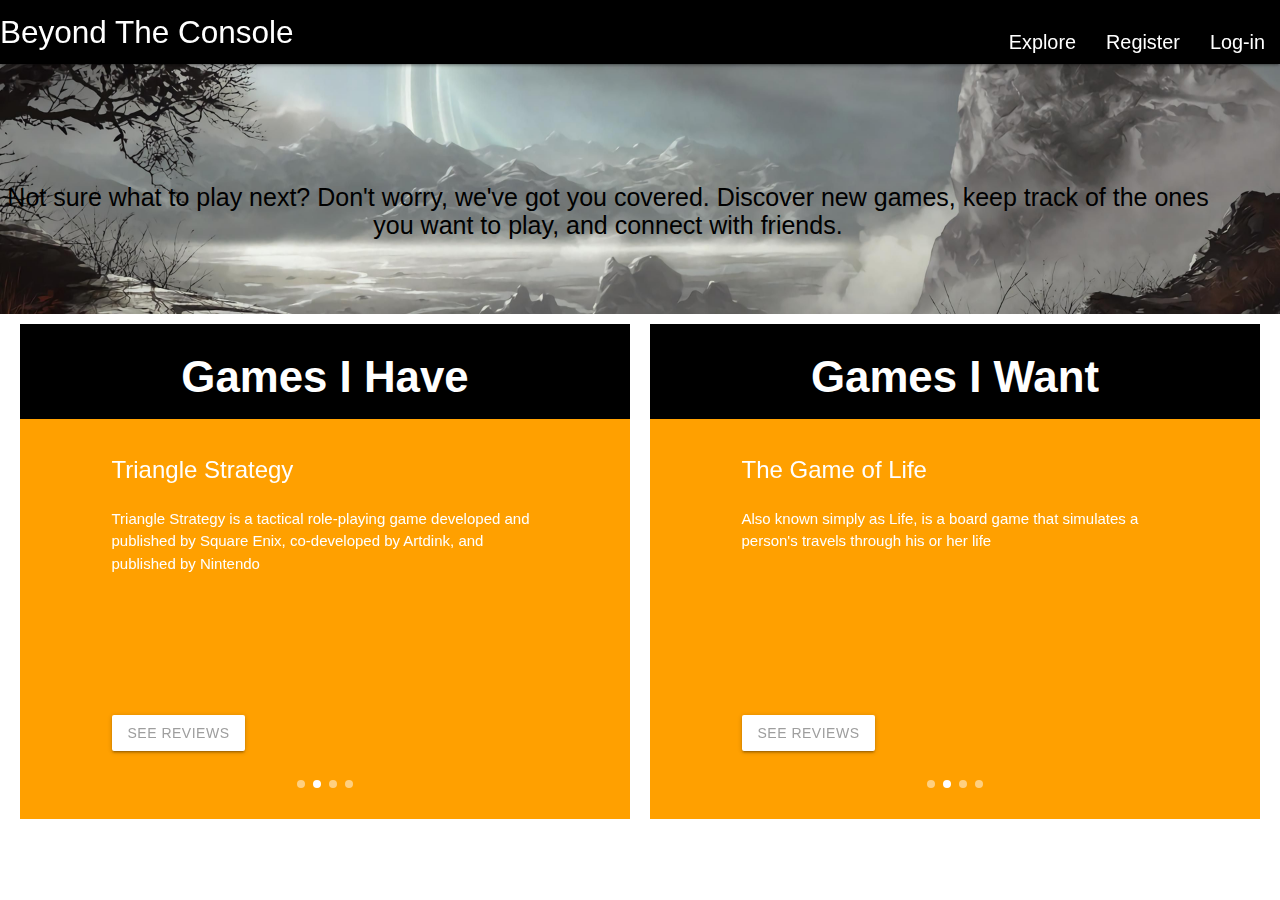
==== public/index.html @ 5138a20f "Add files via upload" ====
<!DOCTYPE html>
<html lang="en">
<head>
    <meta charset="UTF-8">
    <meta http-equiv="X-UA-Compatible" content="IE=edge">
    <meta name="viewport" content="width=device-width, initial-scale=1.0">
    <title>Beyond The Console</title>
     <!--Import Google Icon Font-->
     <link href="https://fonts.googleapis.com/icon?family=Material+Icons" rel="stylesheet">
     <!-- Import jquery cdn -->
     <script src="https://ajax.googleapis.com/ajax/libs/jquery/3.6.0/jquery.min.js"></script>
     <!--Import materialize.css-->
     <link type="text/css" rel="stylesheet" href="./assets/css/materialize.css"  media="screen,projection"/>
     <!-- The last CSS page takes priority -->
    <link rel="stylesheet" href="./assets/css/style.css"/>
    
    

</head>
<body>
  <!-- header and navigation -->
    <header>
      <div class="navbar-fixed ">
        <nav class="deep-purple lighten-2">
            <div class="nav-wrapper">
              <a href="index.html" class="brand-logo">Beyond The Console</a>
              <a href="#" data-target="mobile-demo" class="sidenav-trigger"><i class="material-icons">menu</i></a>
              <a class="sidenav-close" href="#!"></a>
              <ul id="nav-mobile" class="right hide-on-med-and-down">
                <li><a href="sass.html">Explore</a></li>
                <li><a class="modal-trigger sidenav-close" href="#register">Register</a></li>
                <li><a class="modal-trigger" href="#login">Log-in</a></li>
              </ul>
            </div>
          </nav>
          <!-- the ul is for the sidenav on smaller screens -->
          <ul class="sidenav" id="mobile-demo">
            <li><a href="sass.html">Explore</a></li>
            <!-- # targets the id of the register model we want to open -->
            <li><a class="modal-trigger" href="#register">Register</a></li>
            <!-- # targets the id of the login modal we want to open -->
            <li><a class="modal-trigger" href="#login">Log-in</a></li>
          </ul>
      </div>
    </header>

    <!-- hero  -->
    <section class="hero">
      <h2>Not sure what
        to play next?
        Don't worry, we've got you covered.
        Discover new games, keep track of the ones you want to play, and connect with friends.</h2>
    </section>


    <main>
    <!-- Login modal -->
    <div id="login" class="modal">
      <div class="container">
        <h3>Login</h3>
        <label for="uname"><b>Username</b></label>
      <input type="text" placeholder="Enter Username" name="uname" required>

      <label for="psw"><b>Password</b></label>
      <input type="password" placeholder="Enter Password" name="psw" required>
<!-- TODO: MAKE SUBMIT BUTTON WORK -->
      <button type="submit" id="add-user" class="btn btn-primary">Login</button>
      <!-- TODO: Add checkbox remember me back -->
      <!-- <label>
      <input type="checkbox" checked="checked" name="remember"> Remember me
      </label> -->
      </div>
    <div class="modal-footer">
      <input type="button" value="Cancel" onclick="history.go(-1)"/>
    </div>
    </div>

    <!-- Register modal -->
    <div id="register" class="modal">
      <div class="container">
        <div class="row">
          <div class="col col-md-12">
            <header class="create-user-wrap header-wrap">
              <h3>Create Your Account</h3>
              <h3 id="create-err-msg"></h3>
            </header>
      
            <h3 id="err-msg"></h3>
      
            <form id= "create-form">
              <div class="form-row">
                <div class="form-group col-md-12">
                  <label for="inputFirst">First Name</label>
                  <input type="text" class="form-control" id="inputFirst" placeholder="John">
                </div>
              </div>
      
              <div class="form-row">
                <div class="form-group col-md-12">
                  <label for="inputLast">Last Name</label>
                  <input type="text" class="form-control" id="inputLast" placeholder="Doe">
                </div>
              </div>
      
              <div class="form-row">
                <div class="form-group col-md-12">
                  <label for="inputEmail">Email</label>
                  <input type="email" class="form-control" id="inputEmail" placeholder="Email">
                </div>
              </div>
      
              <div class="form-row">
                <div class="form-group col-md-12">
                  <label for="inputPassword">Password</label>
                  <input type="password" class="form-control" id="inputPassword" placeholder="Password">
                </div>
              </div>
      
              <div>
                <h2 id="message"></h2>
              </div>
      
              <button type="submit" id="add-user" class="btn btn-primary">Submit</button>
            </form>
          </div>
        </div>
      </div>
      

      <!-- <div class="modal-content">
        <h4>Create Your Account</h4>
        <label for="firstname"><b>Username</b></label>
      <input type="text" placeholder="Enter Username" name="uname" required>

      <label for="psw"><b>Password</b></label>
      <input type="password" placeholder="Enter Password" name="psw" required>
TODO: MAKE SUBMIT BUTTON WORK
    <button type="submit">Login</button>
      <label>
      <input type="checkbox" checked="checked" name="remember"> Remember me
      </label>
      </div>
    <div class="modal-footer">
      <input type="button" value="Cancel" onclick="history.go(-1)"/>     
        <a href="#!" class="modal-close waves-effect waves-green btn-flat">Agree</a> -->
    </div>
    </div>
<section style="display: flex;justify-content:space-between; column-gap: 20px;width: 100%;padding: 0px 20px;">
  
      <section class="black" style="width: 100%;max-width:50%;">
        <h3 class="game-type-title"> Games I Have</h3>
        <div class="carousel carousel-slider" data-indicators="true">
          <div class="carousel-fixed-item">
            <div class="container">
              <a class="btn waves-effect white grey-text darken-text-2" href="https://codepen.io/collection/nbBqgY/" target="_blank">See Reviews</a>
            </div>
          </div>
          <div class="carousel-item red lighten-2 white-text" href="#one!">
            <div class="container">
              <h2>Elden Ring</h2>
              <p class="white-text">Elden Ring is an action role-playing game developed by FromSoftware and published by Bandai Namco Entertainment.</p>
            </div>  
          </div>
          <div class="carousel-item amber darken-2 white-text" href="#two!">
            <div class="container">
              <h2>Triangle Strategy</h2>
              <p class="white-text">Triangle Strategy is a tactical role-playing game developed and published by Square Enix, co-developed by Artdink, and published by Nintendo</p>
            </div>  
          </div>
          <div class="carousel-item green white-text" href="#three!">
            <div class="container">
              <h2>Final Fantasy XIV: A Realm Reborn</h2>
              <p class="white-text">Final Fantasy XIV is a massively multiplayer online role-playing game developed and published by Square Enix.</p>
            </div>  
          </div>
          <div class="carousel-item blue white-text" href="#four!">
            <div class="container">
              <h2>Monopoly</h2>
              <p class="white-text">Monopoly is a multi-player economics-themed board game.</p>
            </div>  
          </div>
        </div>
      </section>
      <section class="black" style="width: 100%; max-width:50%">
<h3 class="game-type-title">Games I Want</h3>
      
        <div class="carousel carousel-slider" data-indicators="true">
          <div class="carousel-fixed-item">
            <div class="container">
              <a class="btn waves-effect white grey-text darken-text-2" href="https://codepen.io/collection/nbBqgY/" target="_blank">See Reviews</a>
            </div>
          </div>
          <div class="carousel-item red lighten-2 white-text" href="#one!">
            <div class="container">
              <h2>Stratego</h2>
              <p class="white-text">Stratego is a strategy board game for two players on a board of 10×10 squares.</p>
            </div>  
          </div>
          <div class="carousel-item amber darken-2 white-text" href="#two!">
            <div class="container">
              <h2>The Game of Life</h2>
              <p class="white-text">Also known simply as Life, is a board game that simulates a person's travels through his or her life</p>
            </div>  
          </div>
          <div class="carousel-item green white-text" href="#three!">
            <div class="container">
              <h2>Kirby and the Forgotten Land</h2>
              <p class="white-text">Join Kirby in an unforgettable journey through a mysterious world in a 3D platforming adventure</p>
            </div>  
          </div>
          <div class="carousel-item blue white-text" href="#four!">
            <div class="container">
              <h2>MLB The Show 22</h2>
              <p class="white-text">Every pitch. Every hit. Every win. Make your mark and Own The Show in MLB The SHow 22 on PS4. Whether you’re an aspiring rookie or veteran of the diamond, there are now more ways than ever to create and build your legacy. So step up to the plate and take your place amongst Baseball’s legends.</p>
            </div>  
          </div>
        </div>
      </section>
</section>

      <!-- <section class="row">
      <section class="col s6">
        <h1>Games I have </h1>
        <hr/>
          <div class="row">
            <div class="card small">
              <div class="card-image">
                <img src="./assets/images/HaloReachBackground.jpg" alt="Fronite">
                <span class="card-title">Fornite</span>
              </div>
              <div class="card-content">
                <p>I am a very simple card. I am good at containing small bits of information.
                I am convenient because I require little markup to use effectively.</p>
              </div>
              <div class="card-action">
                <a href="#">This is a link</a>
              </div>
            </div>
          </div> -->
      <!-- </section> -->
    </section>
    </main>
    <footer>
      
    </footer>
    <!--JavaScript at end of body for optimized loading-->
    <script type="text/javascript" src="./assets/js/materialize.min.js"></script>
    <script type="text/javascript" src="./assets/js/scripts.js"></script>
</body>
</html>
---- public/assets/css/style.css ----
/* header / nav bar styles start */

header {
  background-size: cover;
  background-position: center;
  background-attachment: fixed;
  /* padding: 20px 35px; */
  display: flex;
  justify-content: space-between;
  flex-wrap: wrap;
  position: -webkit-sticky;
  position: sticky;
  top: 0;
  z-index: 9999;
}
/* Overwrites materalize color theme */
header nav.deep-purple.lighten-2 {
  width: 100%;
  background-color: black !important;
}

header nav ul {
  display: flex;
  flex-wrap: wrap;
  justify-content: space-between;
  align-items: center;
  list-style: none;
}

header nav ul li a {
  padding: 10px 15px;
  font-weight: lighter;
  font-size: 1.55vw;
  text-shadow: 0 0 10px rgba(0, 0, 0, 0.5);
}

/* header nav ul li a:hover {
    background: var(--primary-color);
    color: var(--secondary-color);
    border-radius: 15px;
    text-shadow: none;
  } */

/* hero style */
.hero {
  background-image: url("../images/HaloReachBackground.jpg");
  height: 250px;
  background-repeat: no-repeat;
  background-size: cover;
  background-position: center;
}

.hero h2 {
  font-size: 25px;
  text-align: center;
  color: black;
  padding: 5px;
  float: right;
  margin-top: 9%;
  margin-right: 5%;
}

body {
  display: flex;
  min-height: 100vh;
  flex-direction: column;
}

.black {
  margin-top: 10px;
  margin-bottom: 10px;
  max-width: 50%;
  width: 100%;
}

.game-type-title {
  color: white;
  font-weight: bold;
  text-align: center;

main {
  flex: 1 0 auto;
}
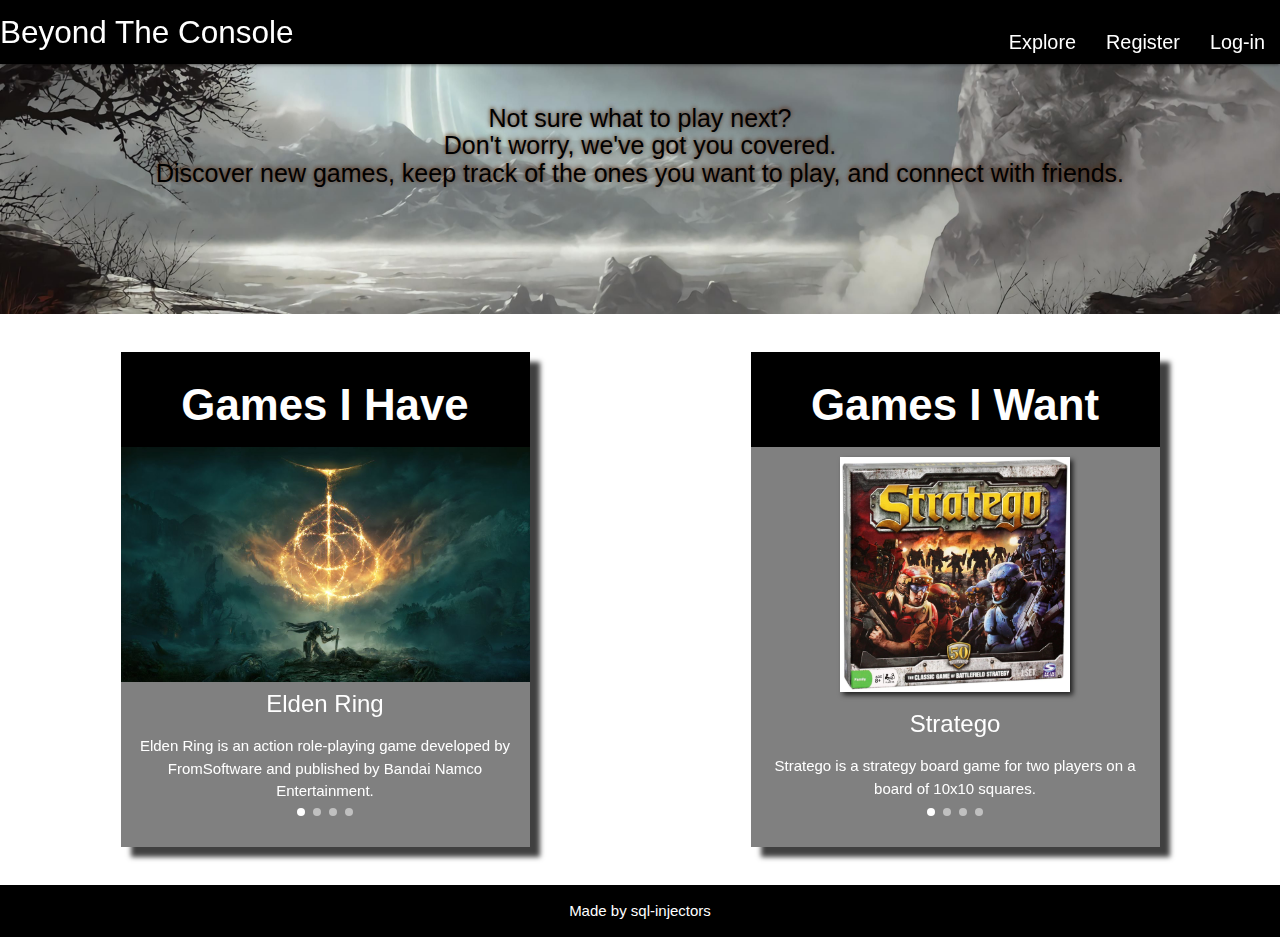
==== commit e0a218a5: "Add files via upload" ====
--- a/public/index.html
+++ b/public/index.html
@@ -35,20 +35,21 @@
           </nav>
           <!-- the ul is for the sidenav on smaller screens -->
           <ul class="sidenav" id="mobile-demo">
-            <li><a href="sass.html">Explore</a></li>
+            <li><a class="sidenav-close" href="sass.html">Explore</a></li>
             <!-- # targets the id of the register model we want to open -->
-            <li><a class="modal-trigger" href="#register">Register</a></li>
+            <li><a class="modal-trigger sidenav-close" href="#register">Register</a></li>
             <!-- # targets the id of the login modal we want to open -->
-            <li><a class="modal-trigger" href="#login">Log-in</a></li>
+            <li><a class="modal-trigger sidenav-close" href="#login">Log-in</a></li>
           </ul>
       </div>
     </header>
-
+ 
     <!-- hero  -->
     <section class="hero">
-      <h2>Not sure what
-        to play next?
+      <h2>Not sure what to play next?
+        <br>
         Don't worry, we've got you covered.
+        <br>
         Discover new games, keep track of the ones you want to play, and connect with friends.</h2>
     </section>
 
@@ -145,38 +146,52 @@
         <a href="#!" class="modal-close waves-effect waves-green btn-flat">Agree</a> -->
     </div>
     </div>
-<section style="display: flex;justify-content:space-between; column-gap: 20px;width: 100%;padding: 0px 20px;">
+<section style="display: flex;justify-content:space-around; column-gap: 20px;width: 100%;padding: 0px 20px;margin:28px 00px;">
   
       <section class="black" style="width: 100%;max-width:50%;">
         <h3 class="game-type-title"> Games I Have</h3>
-        <div class="carousel carousel-slider" data-indicators="true">
+        <div class="carousel carousel-slider" data-indicators="true" style="height: 400px!important">
           <div class="carousel-fixed-item">
             <div class="container">
-              <a class="btn waves-effect white grey-text darken-text-2" href="https://codepen.io/collection/nbBqgY/" target="_blank">See Reviews</a>
+              <!-- <a class="btn waves-effect white grey-text darken-text-2" href="https://codepen.io/collection/nbBqgY/" target="_blank">See Reviews</a> -->
             </div>
           </div>
           <div class="carousel-item red lighten-2 white-text" href="#one!">
-            <div class="container">
-              <h2>Elden Ring</h2>
+ <!-- TODO: convert image to image tag -->
+ 
+            <img class="container-img" src="./assets/images/eldenRing.jpg">
+            <div class="container">
+              <h2 class="container-game-title">Elden Ring</h2>
+              <div class="container-game-description">
               <p class="white-text">Elden Ring is an action role-playing game developed by FromSoftware and published by Bandai Namco Entertainment.</p>
+              </div>
             </div>  
           </div>
           <div class="carousel-item amber darken-2 white-text" href="#two!">
-            <div class="container">
-              <h2>Triangle Strategy</h2>
+            <img class="container-img" src="./assets/images/Triangle-Strategy.jpg">
+            <div class="container">
+              <h2 class="container-game-title">Triangle Strategy</h2>
+              <div class="container-game-description">
               <p class="white-text">Triangle Strategy is a tactical role-playing game developed and published by Square Enix, co-developed by Artdink, and published by Nintendo</p>
-            </div>  
-          </div>
-          <div class="carousel-item green white-text" href="#three!">
-            <div class="container">
-              <h2>Final Fantasy XIV: A Realm Reborn</h2>
+              </div>
+            </div>  
+          </div>
+          <div class="carousel-item green white-text carouselimage3" href="#three!">
+           <img class="container-img" src="./assets/images/finalFantasyXIV.jpg">
+            <div class="container">
+              <h2 class="container-game-title">Final Fantasy XIV: A Realm Reborn</h2>
+              <div class="container-game-description">
               <p class="white-text">Final Fantasy XIV is a massively multiplayer online role-playing game developed and published by Square Enix.</p>
-            </div>  
-          </div>
-          <div class="carousel-item blue white-text" href="#four!">
-            <div class="container">
-              <h2>Monopoly</h2>
+              </div>
+            </div>  
+          </div>
+          <div class="carousel-item blue white-text carouselimage4" href="#four!">
+            <img class="container-img small-image-border" src="./assets/images/Monopoly.jpg">
+            <div class="container">
+              <h2 class="container-game-title">Monopoly</h2>
+              <div class="container-game-description">
               <p class="white-text">Monopoly is a multi-player economics-themed board game.</p>
+              </div>
             </div>  
           </div>
         </div>
@@ -184,34 +199,46 @@
       <section class="black" style="width: 100%; max-width:50%">
 <h3 class="game-type-title">Games I Want</h3>
       
-        <div class="carousel carousel-slider" data-indicators="true">
+        <div class="carousel carousel-slider" data-indicators="true" style="height: 400px!important">
           <div class="carousel-fixed-item">
             <div class="container">
-              <a class="btn waves-effect white grey-text darken-text-2" href="https://codepen.io/collection/nbBqgY/" target="_blank">See Reviews</a>
-            </div>
-          </div>
-          <div class="carousel-item red lighten-2 white-text" href="#one!">
-            <div class="container">
-              <h2>Stratego</h2>
-              <p class="white-text">Stratego is a strategy board game for two players on a board of 10×10 squares.</p>
-            </div>  
-          </div>
-          <div class="carousel-item amber darken-2 white-text" href="#two!">
-            <div class="container">
-              <h2>The Game of Life</h2>
+              <!-- <a class="btn waves-effect white grey-text darken-text-2" href="https://codepen.io/collection/nbBqgY/" target="_blank">See Reviews</a> -->
+            </div>
+          </div>
+          <div class="carousel-item red lighten-2 white-text carouselimage5" href="#one!">
+            <img class="container-img small-image-border" src="./assets/images/Stratego.jpg">
+            <div class="container">
+              <h2 class="container-game-title">Stratego</h2>
+              <div class="container-game-description">
+              <p class="white-text">Stratego is a strategy board game for two players on a board of 10x10 squares.</p>
+              </div>
+            </div>  
+          </div>
+          <div class="carousel-item amber darken-2 white-text carouselimage6" href="#two!">
+            <img class="container-img" src="./assets/images/the-game-of-life.jpg">
+            <div class="container">
+              <h2 class="container-game-title">The Game of Life</h2>
+              <div class="container-game-description">
               <p class="white-text">Also known simply as Life, is a board game that simulates a person's travels through his or her life</p>
-            </div>  
-          </div>
-          <div class="carousel-item green white-text" href="#three!">
-            <div class="container">
-              <h2>Kirby and the Forgotten Land</h2>
+              </div>
+            </div>  
+          </div>
+          <div class="carousel-item green white-text carouselimage7" href="#three!">
+            <img class="container-img small-image-border" src="./assets/images/Kirby_and_The_Forgotten_Land_Icon.jpg">
+            <div class="container">
+              <h2 class="container-game-title">Kirby and the Forgotten Land</h2>
+              <div class="container-game-description">
               <p class="white-text">Join Kirby in an unforgettable journey through a mysterious world in a 3D platforming adventure</p>
-            </div>  
-          </div>
-          <div class="carousel-item blue white-text" href="#four!">
-            <div class="container">
-              <h2>MLB The Show 22</h2>
+              </div>
+            </div>
+          </div>
+          <div class="carousel-item blue white-text carouselimage8" href="#four!">
+            <img class="container-img" src="./assets/images/mlbtheshow22.jpg">
+            <div class="container">
+              <h2 class="container-game-title">MLB The Show 22</h2>
+              <div class="container-game-description">
               <p class="white-text">Every pitch. Every hit. Every win. Make your mark and Own The Show in MLB The SHow 22 on PS4. Whether you’re an aspiring rookie or veteran of the diamond, there are now more ways than ever to create and build your legacy. So step up to the plate and take your place amongst Baseball’s legends.</p>
+              </div>
             </div>  
           </div>
         </div>
@@ -241,7 +268,7 @@
     </section>
     </main>
     <footer>
-      
+      <p>Made by sql-injectors</p>
     </footer>
     <!--JavaScript at end of body for optimized loading-->
     <script type="text/javascript" src="./assets/js/materialize.min.js"></script>
--- a/public/assets/css/style.css
+++ b/public/assets/css/style.css
@@ -13,6 +13,7 @@
   top: 0;
   z-index: 9999;
 }
+
 /* Overwrites materalize color theme */
 header nav.deep-purple.lighten-2 {
   width: 100%;
@@ -34,13 +35,6 @@
   text-shadow: 0 0 10px rgba(0, 0, 0, 0.5);
 }
 
-/* header nav ul li a:hover {
-    background: var(--primary-color);
-    color: var(--secondary-color);
-    border-radius: 15px;
-    text-shadow: none;
-  } */
-
 /* hero style */
 .hero {
   background-image: url("../images/HaloReachBackground.jpg");
@@ -55,9 +49,7 @@
   text-align: center;
   color: black;
   padding: 5px;
-  float: right;
-  margin-top: 9%;
-  margin-right: 5%;
+  text-shadow: 0px -1px 4px #512710;
 }
 
 body {
@@ -66,18 +58,166 @@
   flex-direction: column;
 }
 
+/* Overwrites Materialize Code */
 .black {
   margin-top: 10px;
   margin-bottom: 10px;
-  max-width: 50%;
+  /* max-width: 50%; */
   width: 100%;
+  max-width: 409px !important;
+  box-shadow: 10px 10px 5px 0px rgba(0, 0, 0, 0.75);
+  -webkit-box-shadow: 10px 10px 5px 0px rgba(0, 0, 0, 0.75);
+  -moz-box-shadow: 10px 10px 5px 0px rgba(0, 0, 0, 0.75);
 }
 
 .game-type-title {
   color: white;
   font-weight: bold;
   text-align: center;
+}
+
+.carouselimage1 {
+  width:100%;
+  height:auto;
+  /* background-image: url("../images/eldenRing.jpg");
+  background-repeat: no-repeat;
+  background-size: cover;
+  background-position: center; */
+}
+
+.carouselimage2 {
+  background-image: url("../images/eldenRing.jpg");
+  background-repeat: no-repeat;
+  background-size: cover;
+  background-position: center;
+}
+
+.carouselimage3 {
+  background-image: url("../images/finalFantasyXIV.jpg");
+  background-repeat: no-repeat;
+  background-size: cover;
+  background-position: center;
+}
+
+.carouselimage4 {
+  background-image: url("../images/Monopoly.jpg");
+  background-repeat: no-repeat;
+  background-size: cover;
+  background-position: center;
+}
+
+.carouselimage5 {
+  background-image: url("../images/Stratego.jpg");
+  background-repeat: no-repeat;
+  background-size: cover;
+  background-position: center;
+}
+
+.carouselimage6 {
+  background-image: url("../images/the-game-of-life.jpg");
+  background-repeat: no-repeat;
+  background-size: cover;
+  background-position: center;
+}
+
+.carouselimage7 {
+  background-image: url("../images/Kirby_and_The_Forgotten_Land_Icon.jpg");
+  background-repeat: no-repeat;
+  background-size: cover;
+  background-position: center;
+}
+
+.carouselimage8 {
+  background-image: url("../images/mlbtheshow22.jpg");
+  background-repeat: no-repeat;
+  background-size: cover;
+  background-position: center;
+}
+
 
 main {
   flex: 1 0 auto;
 }
+
+/* to maintain image aspect ratio */
+.container-img {
+  width: auto !important;
+  height: 235px;
+}
+
+.container-img.small-image-border {
+  margin: 10px;
+  border: 2px solid white;
+  box-shadow: 3px 3px 5px 0px rgba(0, 0, 0, 0.75);
+  -webkit-box-shadow: 3px 3px 5px 0px rgba(0, 0, 0, 0.75);
+  -moz-box-shadow: 3px 3px 5px 0px rgba(0, 0, 0, 0.75);
+}
+
+.container-game-title {
+  margin: 0px;
+  /* background-color: gray !important; */
+}
+
+.container-game-description {
+  max-height: 80px;
+  overflow: auto;
+  /* background-color: hsl(180deg 2% 46%) !important; */
+}
+
+/* Overwrites Materialize Code */
+.carousel {
+  height: 400px !important;
+}
+
+.carousel-item {
+  text-align: center !important;
+}
+
+.red.lighten-2 {
+  background: gray !important;
+}
+
+.amber.darken-2 {
+  background: gray !important;
+}
+
+.green {
+  background: gray !important;
+}
+
+.blue {
+  background: gray !important;
+}
+
+footer {
+  background-color: black;
+  color: white;
+  text-align: center;
+}
+
+/* width */
+.container-game-description::-webkit-scrollbar {
+  width: 20px;
+}
+
+/* Track */
+.container-game-description::-webkit-scrollbar-track {
+  box-shadow: inset 0 0 5px grey;
+  border-radius: 10px;
+}
+
+/* Handle */
+.container-game-description::-webkit-scrollbar-thumb {
+  background: red;
+  border-radius: 10px;
+}
+
+/* Handle on hover */
+.container-game-description::-webkit-scrollbar-thumb:hover {
+  background: #b30000;
+}
+
+.container {
+  width: 95% !important;
+}
+
